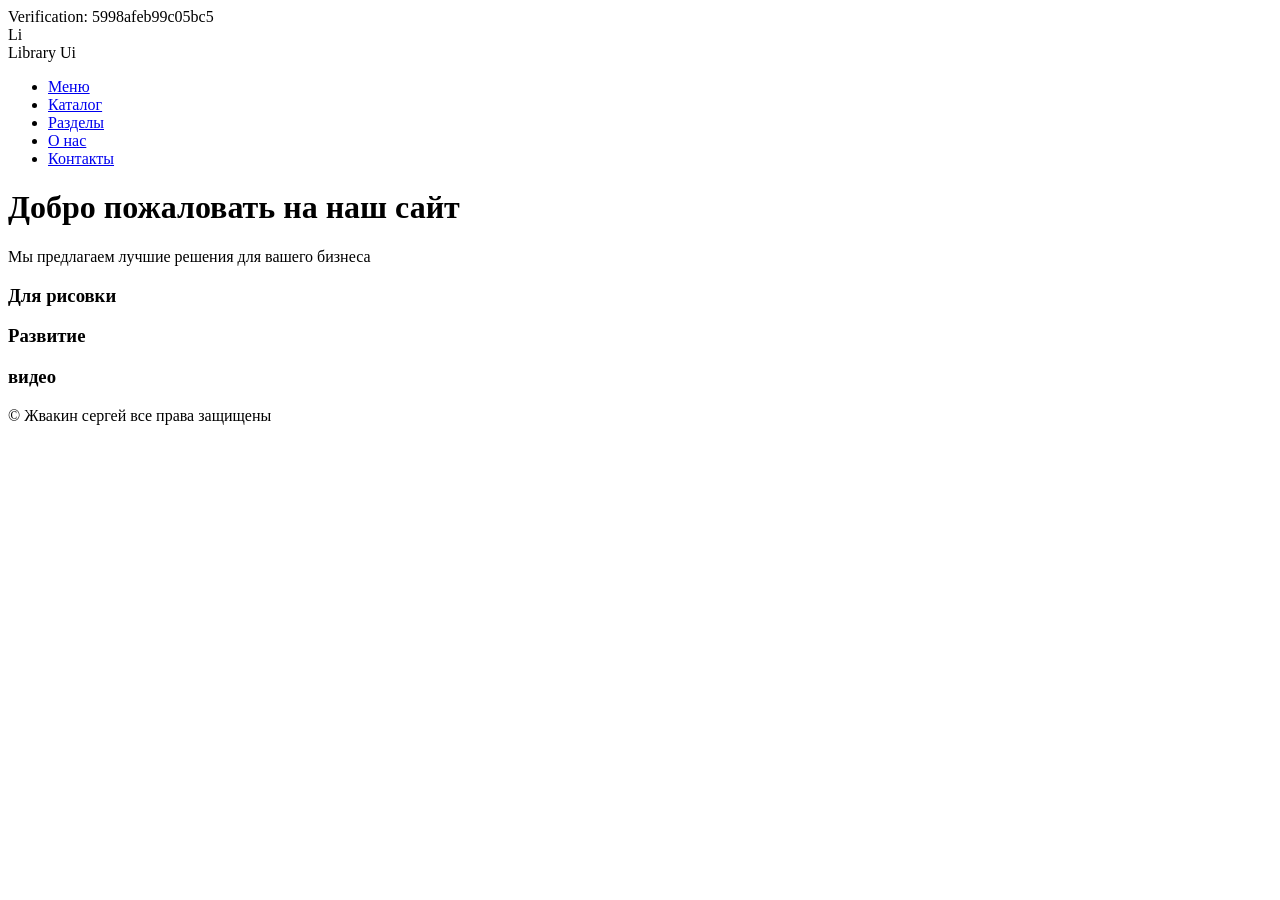
==== index.html @ 2396e9a3 "Update index.html Signed-off-by: dhufffsf33 <armen352010sergey@mail.ru>" ====
<!DOCTYPE html>
<html>
    <head>
        <meta http-equiv="Content-Type" content="text/html; charset=UTF-8">
    </head>
    <body>Verification: 5998afeb99c05bc5</body>
</html>
<body>
    <header class="header">
        <div class="logo">
            <div class="logo-icon">Li</div>
            <div class="logo-text">Library Ui</div>
        </div>   
        <nav>
            <ul class="nav-menu">
                <li><a href="#">Меню</a></li>
                <li><a href="#">Каталог</a></li>
                <li><a href="#">Разделы</a></li>
                <li><a href="#">О нас</a></li>
                <li><a href="#">Контакты</a></li>
            </ul>
        </nav>
    </header>
    
    <main class="content">
        <h1 class="main-title">Добро пожаловать на наш сайт</h1>
        <p class="subtitle">Мы предлагаем лучшие решения для вашего бизнеса</p>
        
        <div class="features">
            <div class="feature-card">
                
                <h3 class="feature-title">Для рисовки</h3>
              
            </div>
            
            <div class="feature-card">
              
                <h3 class="feature-title">Развитие</h3>
                
            </div>
            
            <div class="feature-card">
               
                <h3 class="feature-title">видео</h3>
                
            </div>
        </div>
    </main>
    
    <footer class="footer">
        <p>© Жвакин сергей все права защищены</p>
    </footer>

    
</body>

</html>
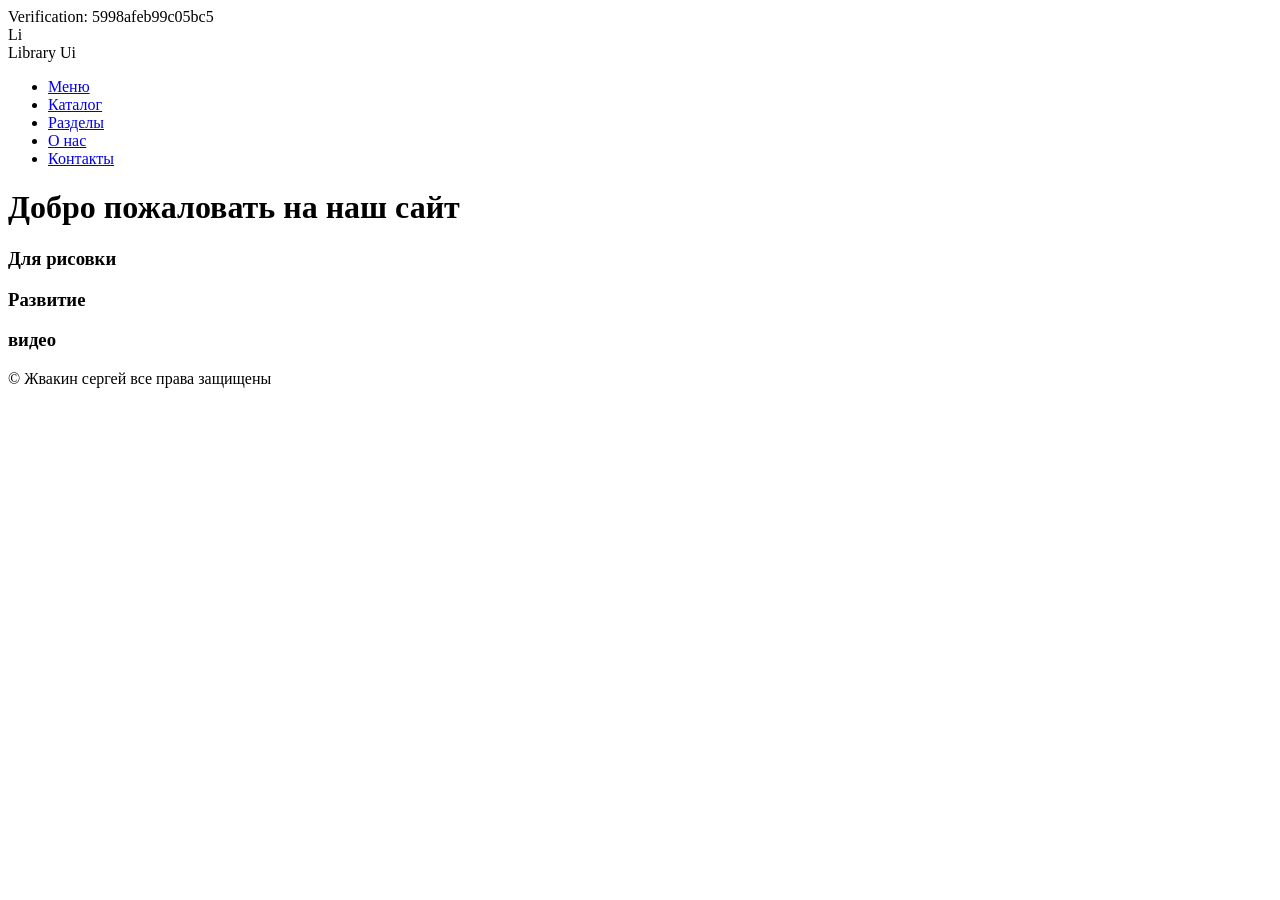
==== commit 4ff2f186: "Update index.html Signed-off-by: dhufffsf33 <armen352010sergey@mail.ru>" ====
--- a/index.html
+++ b/index.html
@@ -24,7 +24,6 @@
     
     <main class="content">
         <h1 class="main-title">Добро пожаловать на наш сайт</h1>
-        <p class="subtitle">Мы предлагаем лучшие решения для вашего бизнеса</p>
         
         <div class="features">
             <div class="feature-card">
@@ -56,3 +55,4 @@
 
 </html>
 
+
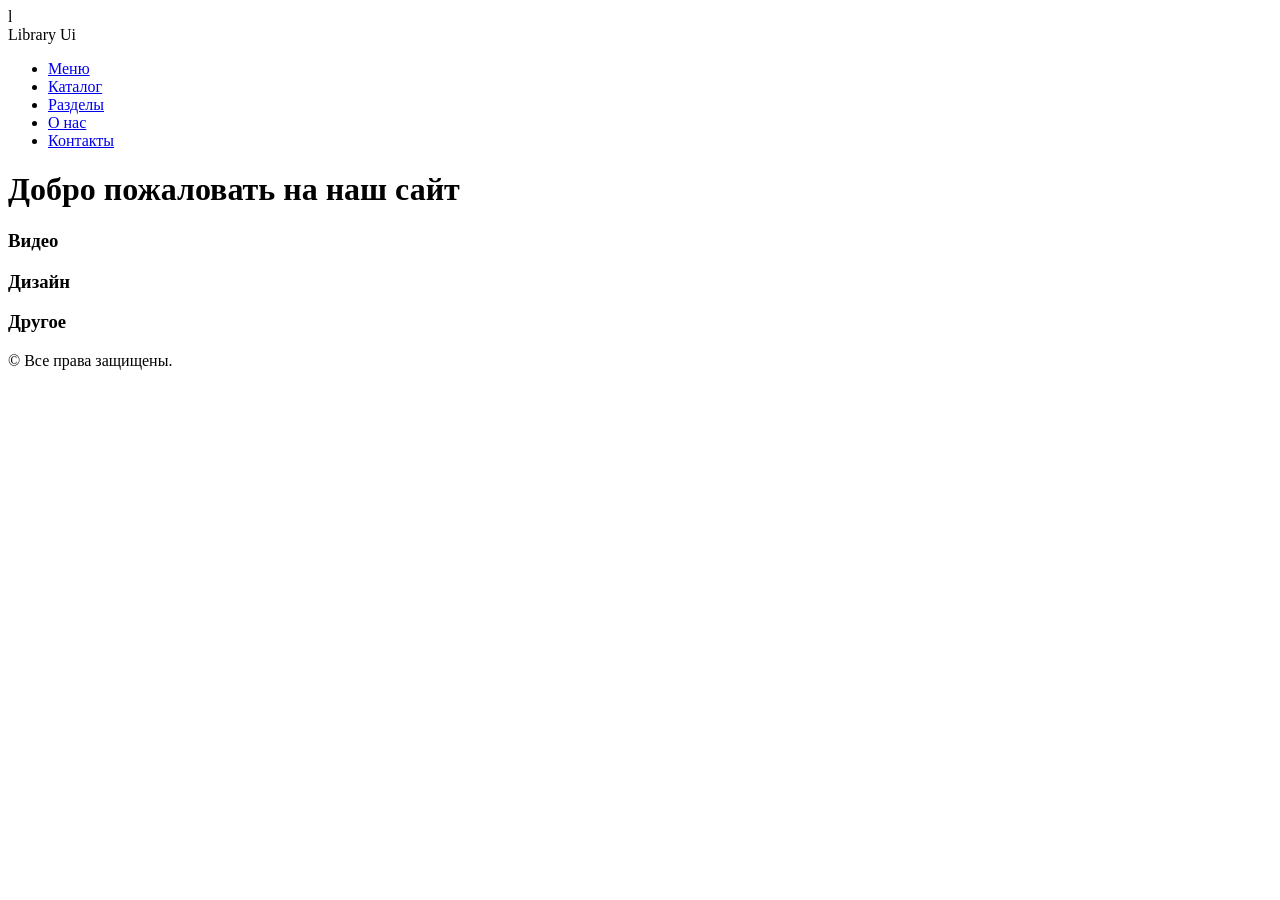
==== commit 2427cf5e: "Update index.html Signed-off-by: dhufffsf33 <armen352010sergey@mail.ru>" ====
--- a/index.html
+++ b/index.html
@@ -1,16 +1,20 @@
 <!DOCTYPE html>
-<html>
-    <head>
-        <meta http-equiv="Content-Type" content="text/html; charset=UTF-8">
-    </head>
-    <body>Verification: 5998afeb99c05bc5</body>
-</html>
+<html lang="ru">
+<head>
+    <meta charset="UTF-8">
+    <meta name="viewport" content="width=device-width, initial-scale=1.0">
+    <title> Главная</title>
+    <link rel="stylesheet" href="styles.css">
+</head>
 <body>
     <header class="header">
         <div class="logo">
-            <div class="logo-icon">Li</div>
+            <div class="logo-icon">l</div>
             <div class="logo-text">Library Ui</div>
-        </div>   
+        </div>
+        
+       
+        
         <nav>
             <ul class="nav-menu">
                 <li><a href="#">Меню</a></li>
@@ -24,35 +28,36 @@
     
     <main class="content">
         <h1 class="main-title">Добро пожаловать на наш сайт</h1>
+        <p class="subtitle"></p>
         
         <div class="features">
             <div class="feature-card">
-                
-                <h3 class="feature-title">Для рисовки</h3>
-              
+                <h3 class="feature-title">Видео</h3>
+               
             </div>
             
             <div class="feature-card">
-              
-                <h3 class="feature-title">Развитие</h3>
                 
+                <h3 class="feature-title">Дизайн</h3>
+               
             </div>
             
             <div class="feature-card">
                
-                <h3 class="feature-title">видео</h3>
+                <h3 class="feature-title">Другое</h3>
                 
-            </div>
         </div>
     </main>
     
     <footer class="footer">
-        <p>© Жвакин сергей все права защищены</p>
+        <p>©  Все права защищены.</p>
     </footer>
 
-    
+    <script src="script.js"></script>
 </body>
+</html>
 
 </html>
 
 
+
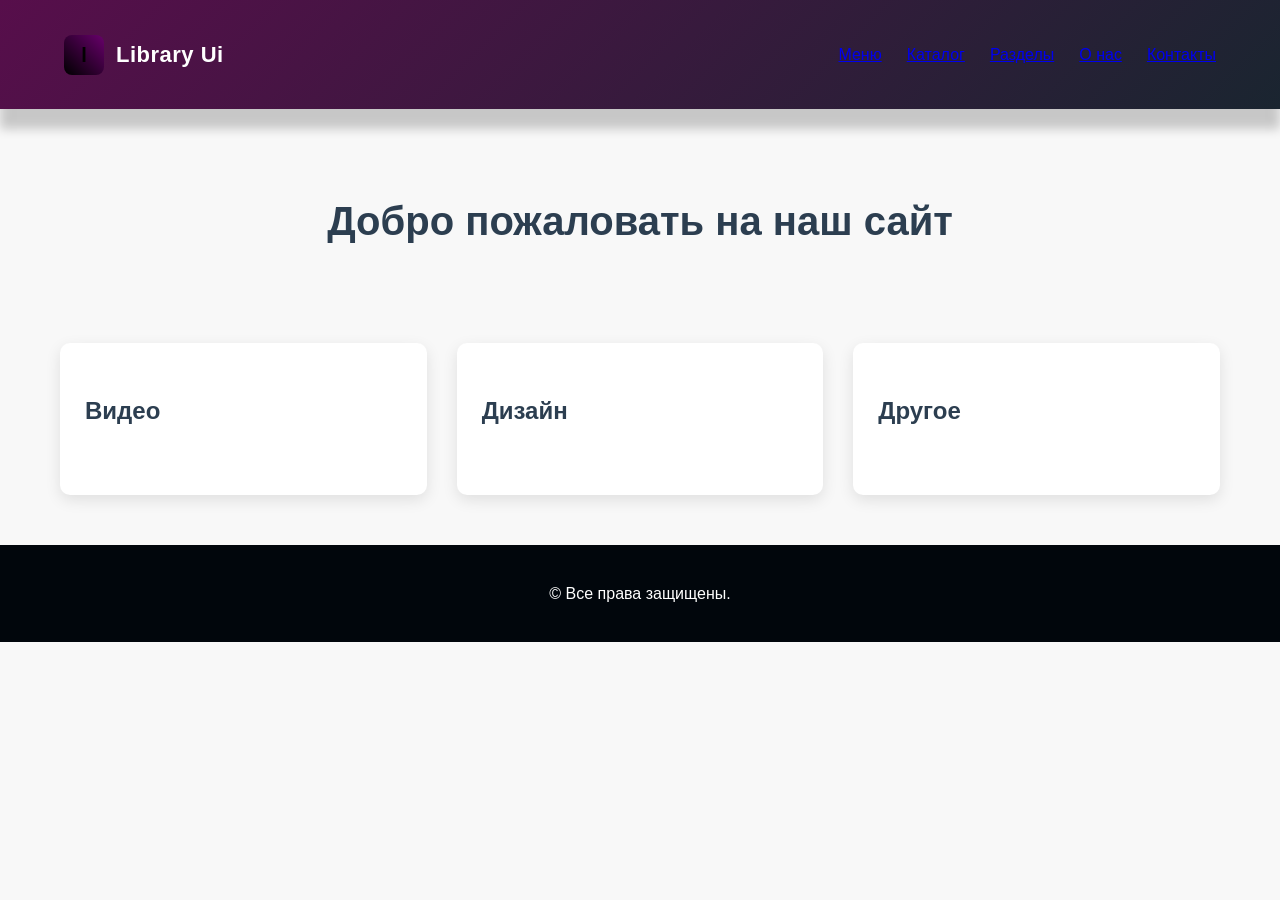
==== commit 8b044075: "Update index.html Signed-off-by: dhufffsf33 <armen352010sergey@mail.ru>" ====
--- a/index.html
+++ b/index.html
@@ -4,7 +4,7 @@
     <meta charset="UTF-8">
     <meta name="viewport" content="width=device-width, initial-scale=1.0">
     <title> Главная</title>
-    <link rel="stylesheet" href="styles.css">
+    <link rel="stylesheet" href="style.css">
 </head>
 <body>
     <header class="header">
@@ -61,3 +61,4 @@
 
 
 
+
--- a/style.css
+++ b/style.css
@@ -0,0 +1,134 @@
+ /* styles.css */
+* {
+    margin: 0;
+    padding: 0;
+    box-sizing: border-box;
+    font-family: 'Segoe UI', Tahoma, Geneva, Verdana, sans-serif;
+}
+
+body {
+    background-color: #f8f8f8;
+    color: #000000;
+    line-height: 3.6;
+}
+
+.header {
+    background: linear-gradient(135deg, #570e4b, #1a2530);
+    color: white;
+    padding: 15px 5%;
+    display: flex;
+    align-items: center;
+    justify-content: space-between;
+    box-shadow: 0 20px 10px rgba(0, 0, 0, 0.2);
+}
+
+.logo {
+    display: flex;
+    align-items: center;
+}
+
+.logo-icon {
+    width: 40px;
+    height: 40px;
+    background: linear-gradient(45deg, #000000, #68006b);
+    border-radius: 8px;
+    display: flex;
+    align-items: center;
+    justify-content: center;
+    margin-right: 12px;
+    font-weight: bold;
+    font-size: 20px;
+    color: rgb(2, 1, 1);
+}
+
+.logo-text {
+    font-size: 22px;
+    font-weight: bold;
+    letter-spacing: 0.5px;
+}
+
+.nav-menu {
+    display: flex;
+    list-style: none;
+}
+
+.nav-menu li {
+    margin-left: 25px;
+    position: relative;
+}
+
+
+
+
+
+
+
+
+.nav-menu a:hover::after {
+    width: 100%;
+}
+
+.content {
+    max-width: 1200px;
+    margin: 40px auto;
+    padding: 0 20px;
+}
+
+.main-title {
+    font-size: 2.5rem;
+    margin-bottom: 20px;
+    color: #2c3e50;
+    text-align: center;
+}
+
+.subtitle {
+    font-size: 1.2rem;
+    color: #7f8c8d;
+    text-align: center;
+    margin-bottom: 40px;
+}
+
+.features {
+    display: grid;
+    grid-template-columns: repeat(auto-fit, minmax(300px, 1fr));
+    gap: 30px;
+    margin-top: 50px;
+}
+
+.feature-card {
+    background: white;
+    border-radius: 10px;
+    padding: 25px;
+    box-shadow: 0 5px 15px rgba(0, 0, 0, 0.1);
+    transition: transform 0.3s ease;
+}
+
+.feature-card:hover {
+    transform: translateY(-5px);
+}
+
+.feature-icon {
+    font-size: 2.5rem;
+    color: #ff7b00;
+    margin-bottom: 15px;
+}
+
+.feature-title {
+    font-size: 1.5rem;
+    margin-bottom: 15px;
+    color: #2c3e50;
+}
+
+.feature-text {
+    color: #7f8c8d;
+    line-height: 1.6;
+}
+
+.footer {
+    background: #01060c;
+    color: white;
+    text-align: center;
+    padding: 20px;
+    margin-top: 50px;
+}
+
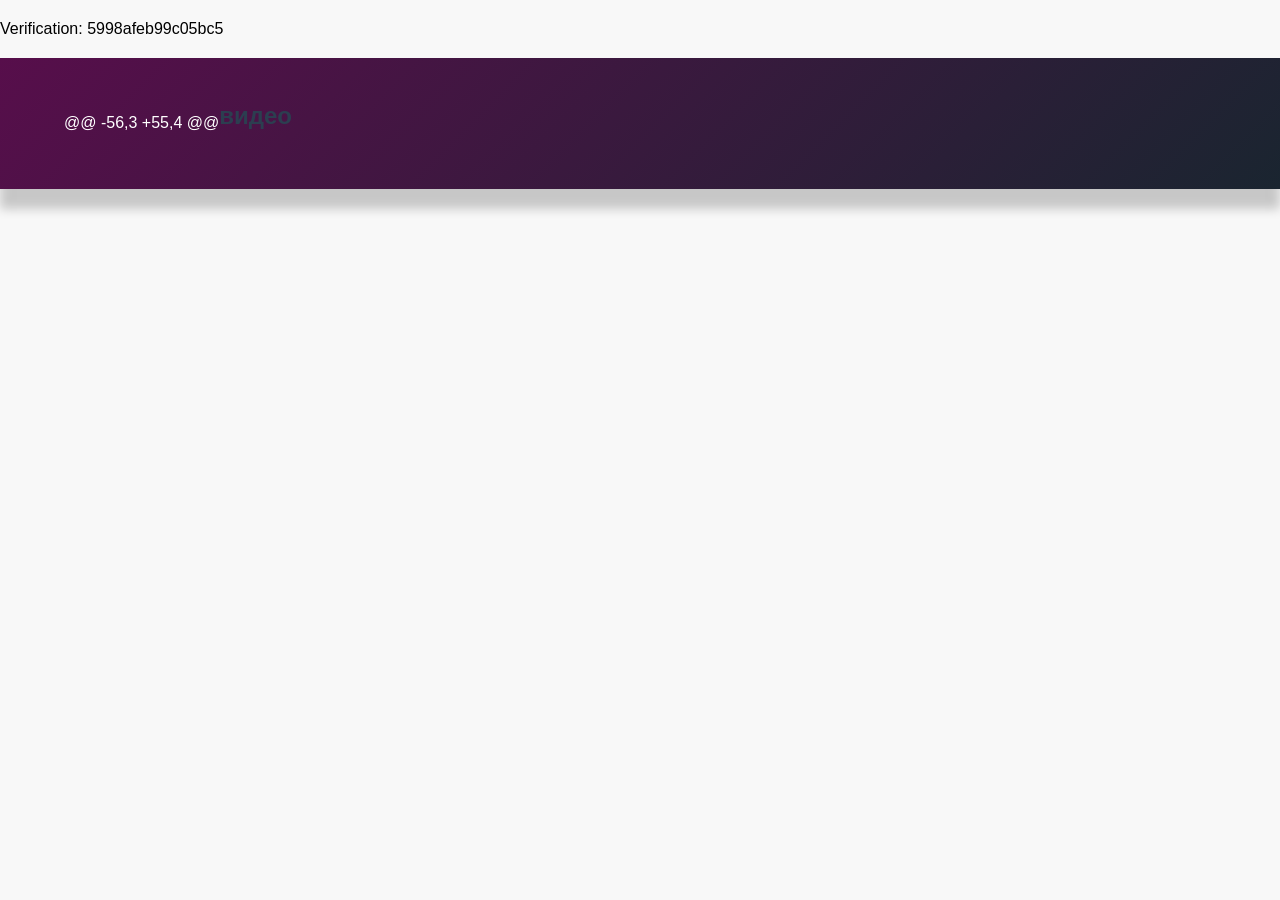
==== commit e464a4bb: "Update index.html Signed-off-by: dhufffsf33 <armen352010sergey@mail.ru>" ====
--- a/index.html
+++ b/index.html
@@ -2,60 +2,21 @@
 <html lang="ru">
 <head>
     <meta charset="UTF-8">
-    <meta name="viewport" content="width=device-width, initial-scale=1.0">
-    <title> Главная</title>
-    <link rel="stylesheet" href="style.css">
+    <meta name="yandex-verification" content="5998afeb99c05bc5" />
+    <title>Library Ui -Главная</title>
+    <link rel="stylesheet" href="style.css"> 
 </head>
+<html>
+    <head>
+        <meta http-equiv="Content-Type" content="text/html; charset=UTF-8">
+    </head>
+    <body>Verification: 5998afeb99c05bc5</body>
+</html>
 <body>
     <header class="header">
         <div class="logo">
-            <div class="logo-icon">l</div>
-            <div class="logo-text">Library Ui</div>
-        </div>
-        
-       
-        
-        <nav>
-            <ul class="nav-menu">
-                <li><a href="#">Меню</a></li>
-                <li><a href="#">Каталог</a></li>
-                <li><a href="#">Разделы</a></li>
-                <li><a href="#">О нас</a></li>
-                <li><a href="#">Контакты</a></li>
-            </ul>
-        </nav>
-    </header>
-    
-    <main class="content">
-        <h1 class="main-title">Добро пожаловать на наш сайт</h1>
-        <p class="subtitle"></p>
-        
-        <div class="features">
-            <div class="feature-card">
-                <h3 class="feature-title">Видео</h3>
-               
-            </div>
-            
-            <div class="feature-card">
-                
-                <h3 class="feature-title">Дизайн</h3>
-               
-            </div>
-            
-            <div class="feature-card">
-               
-                <h3 class="feature-title">Другое</h3>
-                
-        </div>
-    </main>
-    
-    <footer class="footer">
-        <p>©  Все права защищены.</p>
-    </footer>
-
-    <script src="script.js"></script>
+@@ -56,3 +55,4 @@ <h3 class="feature-title">видео</h3>
 </body>
-</html>
 
 </html>
 
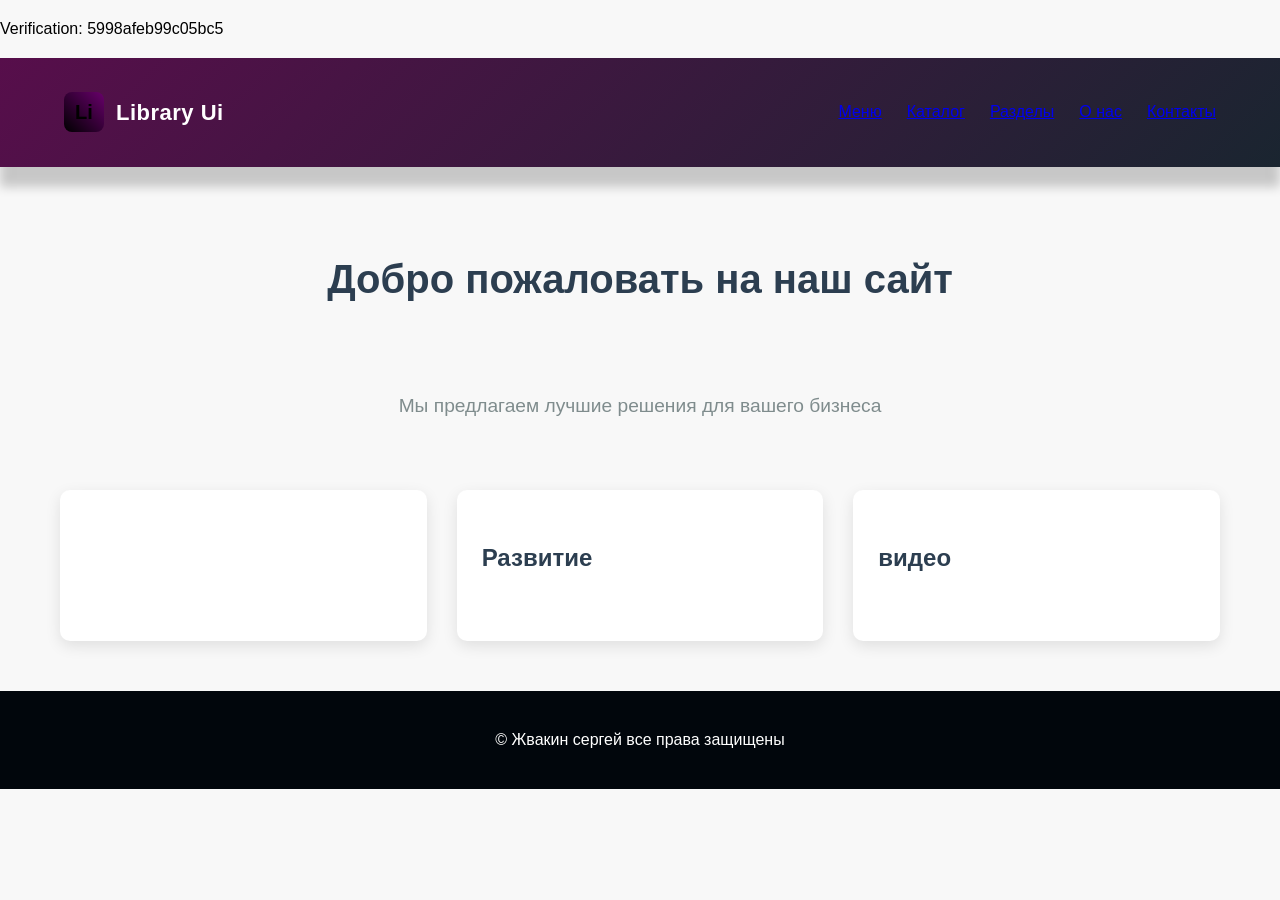
==== commit ff2b751f: "Update index.html Signed-off-by: dhufffsf33 <armen352010sergey@mail.ru>" ====
--- a/index.html
+++ b/index.html
@@ -15,11 +15,49 @@
 <body>
     <header class="header">
         <div class="logo">
-@@ -56,3 +55,4 @@ <h3 class="feature-title">видео</h3>
+            <div class="logo-icon">Li</div>
+            <div class="logo-text">Library Ui</div>
+        </div>   
+        <nav>
+            <ul class="nav-menu">
+                <li><a href="#">Меню</a></li>
+                <li><a href="#">Каталог</a></li>
+                <li><a href="#">Разделы</a></li>
+                <li><a href="#">О нас</a></li>
+                <li><a href="#">Контакты</a></li>
+            </ul>
+        </nav>
+    </header>
+
+    <main class="content">
+        <h1 class="main-title">Добро пожаловать на наш сайт</h1>
+        <p class="subtitle">Мы предлагаем лучшие решения для вашего бизнеса</p>
+
+        <div class="features">
+            <div class="feature-card">
+
+
+            </div>
+
+            <div class="feature-card">
+
+                <h3 class="feature-title">Развитие</h3>
+
+            </div>
+
+            <div class="feature-card">
+
+                <h3 class="feature-title">видео</h3>
+
+            </div>
+        </div>
+    </main>
+
+    <footer class="footer">
+        <p>© Жвакин сергей все права защищены</p>
+    </footer>
+
+
 </body>
 
 </html>
-
-
-
-
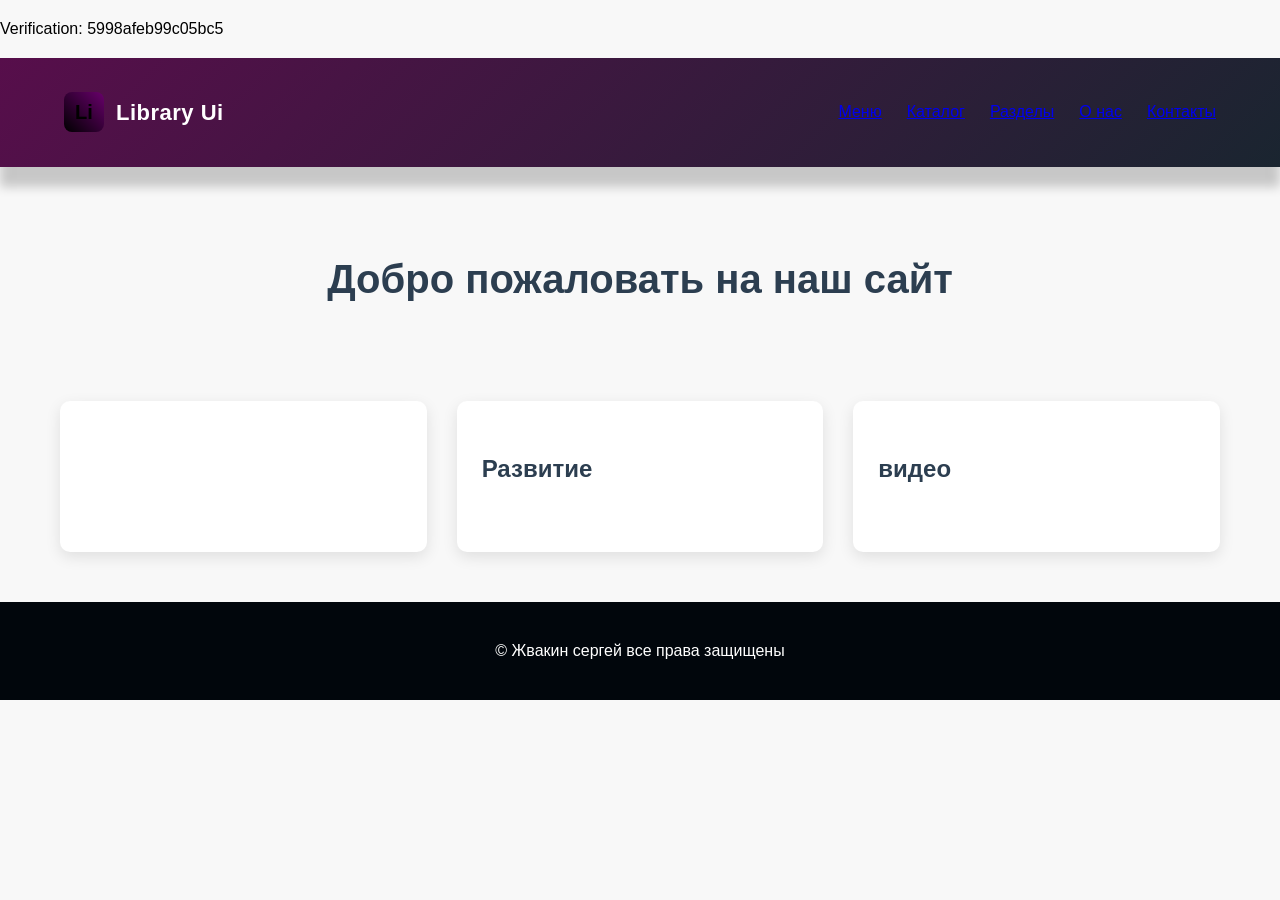
==== commit 20ebf6c6: "Update index.html Signed-off-by: dhufffsf33 <armen352010sergey@mail.ru>" ====
--- a/index.html
+++ b/index.html
@@ -4,7 +4,7 @@
     <meta charset="UTF-8">
     <meta name="yandex-verification" content="5998afeb99c05bc5" />
     <title>Library Ui -Главная</title>
-    <link rel="stylesheet" href="style.css"> 
+    <link rel="stylesheet" href="style.css" /> 
 </head>
 <html>
     <head>
@@ -31,7 +31,7 @@
 
     <main class="content">
         <h1 class="main-title">Добро пожаловать на наш сайт</h1>
-        <p class="subtitle">Мы предлагаем лучшие решения для вашего бизнеса</p>
+    
 
         <div class="features">
             <div class="feature-card">
@@ -61,3 +61,5 @@
 </body>
 
 </html>
+
+
